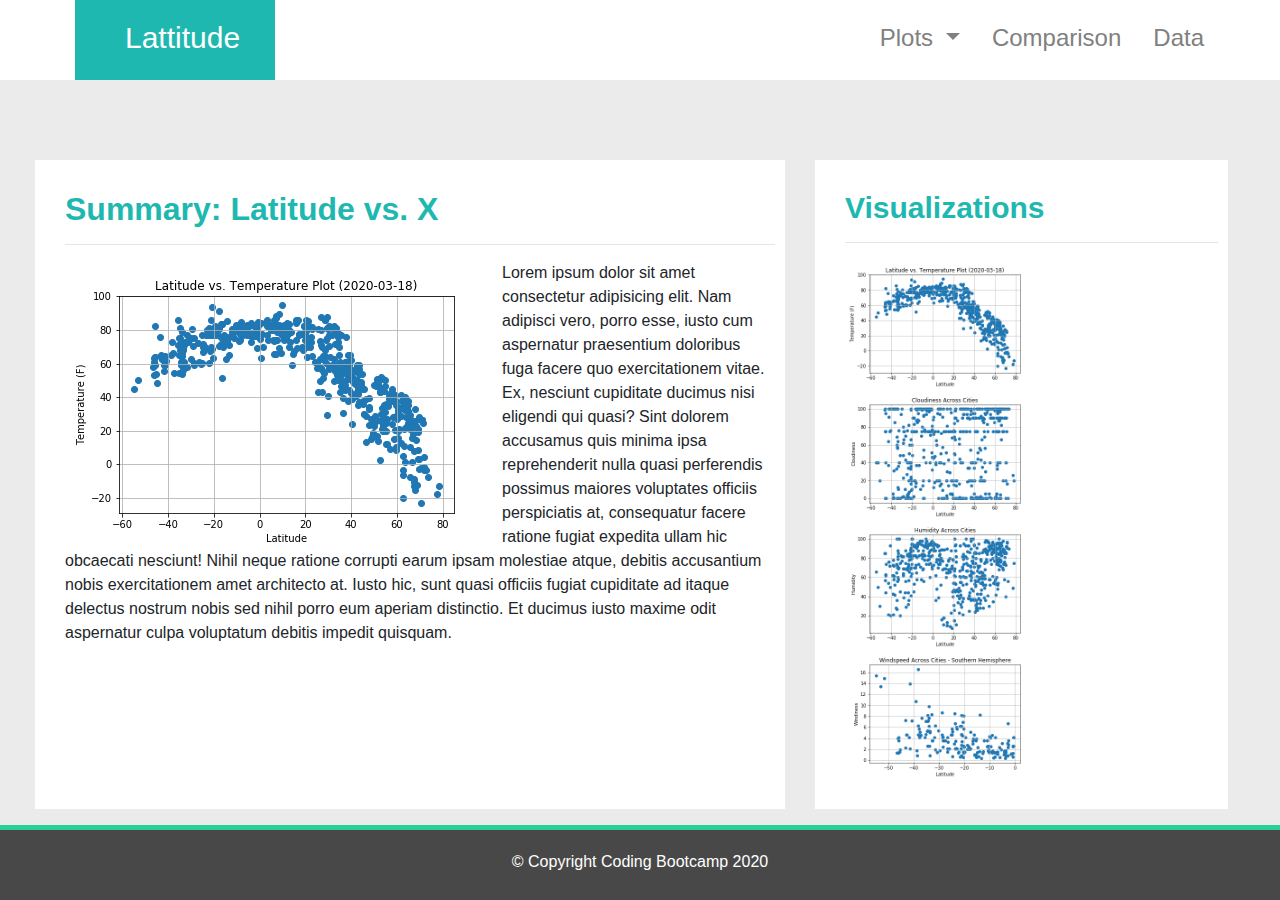
==== WebVisualizations/index.html @ ccc09d69 "initial web design upload" ====
<!DOCTYPE html>
<html lang="en">
  <head>
    <!-- Required meta tags -->
    <meta charset="utf-8" />
    <meta
      name="viewport"
      content="width=device-width, initial-scale=1, shrink-to-fit=no"
    />

    <!-- Bootstrap CSS -->
    <link
      rel="stylesheet"
      href="https://stackpath.bootstrapcdn.com/bootstrap/4.4.1/css/bootstrap.min.css"
      integrity="sha384-Vkoo8x4CGsO3+Hhxv8T/Q5PaXtkKtu6ug5TOeNV6gBiFeWPGFN9MuhOf23Q9Ifjh"
      crossorigin="anonymous"
    />
    <link rel="stylesheet" href="./css/main.css" />

    <title>Lattitude Visualizations</title>
  </head>

  <body>
    <div id="main-nav">
      <span id="logo">
        Lattitude
      </span>
      <ul class="nav justify-content-end nav-position">
        <li class="nav-item dropdown">
          <a
            class="nav-link dropdown-toggle grey-txt"
            href="#"
            id="navbarDropdown"
            role="button"
            data-toggle="dropdown"
            aria-haspopup="true"
            aria-expanded="false"
          >
            Plots
          </a>
          <div class="dropdown-menu" aria-labelledby="navbarDropdown">
            <a class="dropdown-item" href="#">Temp By City</a>
            <a class="dropdown-item" href="#">Humidity by City</a>
            <div class="dropdown-divider"></div>
            <a class="dropdown-item" href="#">Windspeed By City</a>
          </div>
        </li>
        <li class="nav-item">
          <a class="nav-link" href="#">Comparison</a>
        </li>
        <li class="nav-item">
          <a class="nav-link" href="#">Data</a>
        </li>
      </ul>
    </div>

    <div class="alt-container">
      <div class="row">
        <div class="col-summary">
          <h1 class="txt-summary">Summary: Latitude vs. X</h1>
          <hr />
          <img
            src="./img/LatitudevsTemperature.png"
            alt="Latitude vs. Temperature"
            class="img-float"
          />
          Lorem ipsum dolor sit amet consectetur adipisicing elit. Nam adipisci
          vero, porro esse, iusto cum aspernatur praesentium doloribus fuga
          facere quo exercitationem vitae. Ex, nesciunt cupiditate ducimus nisi
          eligendi qui quasi? Sint dolorem accusamus quis minima ipsa
          reprehenderit nulla quasi perferendis possimus maiores voluptates
          officiis perspiciatis at, consequatur facere ratione fugiat expedita
          ullam hic obcaecati nesciunt! Nihil neque ratione corrupti earum ipsam
          molestiae atque, debitis accusantium nobis exercitationem amet
          architecto at. Iusto hic, sunt quasi officiis fugiat cupiditate ad
          itaque delectus nostrum nobis sed nihil porro eum aperiam distinctio.
          Et ducimus iusto maxime odit aspernatur culpa voluptatum debitis
          impedit quisquam.
        </div>

        <div class="col-viz">
          <h1 class="txt-viz">Visualizations</h1>
          <hr />
          <img
            src="./img/LatitudevsTemperature.png"
            alt="Latitude vs. Temperature"
            class="img-sm"
          />
          <img
            src="./img/CloudinessAcrossCities.png"
            alt="Latitude vs. Cloudiness"
            class="img-sm"
          />
          <img
            src="./img/HumidityAcrossCities.png"
            alt="Latitude vs. Humidity"
            class="img-sm"
          />
          <img src="./img/WindinessAcrossCities.png" alt="Latitude vs.
          Windiness" class="img-sm"
        </div>
      </div>
    </div>

    <footer>
      &copy; Copyright Coding Bootcamp 2020
    </footer>

    <!-- Optional JavaScript -->
    <!-- jQuery first, then Popper.js, then Bootstrap JS -->
    <script
      src="https://code.jquery.com/jquery-3.4.1.slim.min.js"
      integrity="sha384-J6qa4849blE2+poT4WnyKhv5vZF5SrPo0iEjwBvKU7imGFAV0wwj1yYfoRSJoZ+n"
      crossorigin="anonymous"
    ></script>
    <script
      src="https://cdn.jsdelivr.net/npm/popper.js@1.16.0/dist/umd/popper.min.js"
      integrity="sha384-Q6E9RHvbIyZFJoft+2mJbHaEWldlvI9IOYy5n3zV9zzTtmI3UksdQRVvoxMfooAo"
      crossorigin="anonymous"
    ></script>
    <script
      src="https://stackpath.bootstrapcdn.com/bootstrap/4.4.1/js/bootstrap.min.js"
      integrity="sha384-wfSDF2E50Y2D1uUdj0O3uMBJnjuUD4Ih7YwaYd1iqfktj0Uod8GCExl3Og8ifwB6"
      crossorigin="anonymous"
    ></script>
  </body>
</html>
---- WebVisualizations/css/main.css ----
body {
  background-color: rgb(235, 235, 235);
  height: 100%;
}

#main-nav {
  height: 80px;
  background-color: white;
  margin-left: 0;
}

#main-nav ul li a {
  display: inline-block;
  color: white;
  text-align: center;
  padding: 0 16px;
  text-decoration: none;
  font-size: x-large;
  color: gray;
}

#logo {
  padding-left: 50px;
  display: block;
  background-color: rgb(31, 184, 176);
  padding-top: 15px;
  padding-bottom: 20px;
  margin-top: 0px;
  height: 100%;
  width: 200px;
  color: white;
  font-size: 30px;
  margin-left: 75px;
}

.nav-position {
  position: relative;
  top: -60px;
  margin-right: 60px;
}

.alt-container {
  margin-top: 30px;
  margin-bottom: 30px;
  margin-left: 50px;
  margin-right: 10px;
  padding: 0;
}

.col-summary {
  width: 60%;
  background-color: white;
  margin: 50px 0 50px 0;
  padding: 30px 10px 30px 30px;
}
.txt-summary {
  color: rgb(31, 184, 176);
  font-size: 32px;
  font-weight: bold;
}

.col-viz {
  width: 33%;
  background-color: white;
  margin: 50px auto 50px 30px;
  padding: 30px 10px 30px 30px;
}

.txt-viz {
  color: rgb(31, 184, 176);
  font-size: 30px;
  font-weight: bold;
}

.img-float {
  float: left;
  padding: 0 5px 0 0;
}

.img-sm {
  padding-right: 0;
  padding-left: 0;
  margin-right: 0;
  padding-right: 5px;
  width: 200px;
}

.img-lg {
  padding-right: 0;
  padding-left: 60px;
  margin: 60px;
  padding-right: 5px;
  width: 500px;
}

footer {
  position: fixed;
  left: 0;
  bottom: 0;
  height: 75px;
  width: 100%;
  margin-top: 100px;
  margin-left: 0;
  padding-left: 0;
  background-color: rgb(73, 72, 72);
  color: white;
  border-top-style: solid;
  border-top-color: rgb(44, 206, 152);
  border-top-width: 5px;
  padding-top: 20px;
  text-align: center;
}

.title-txt {
  color: rgb(31, 184, 176);
  font-size: 40px;
  font-weight: bold;
}

.subtitle-txt {
  color: rgb(31, 184, 176);
  font-size: 30px;
  font-weight: bold;
  margin-left: 150px;
  margin-right: 0;
  margin-top: 30px;
  margin-bottom: 0;
  width: 400px;
  display: inline-block;
  float: none;
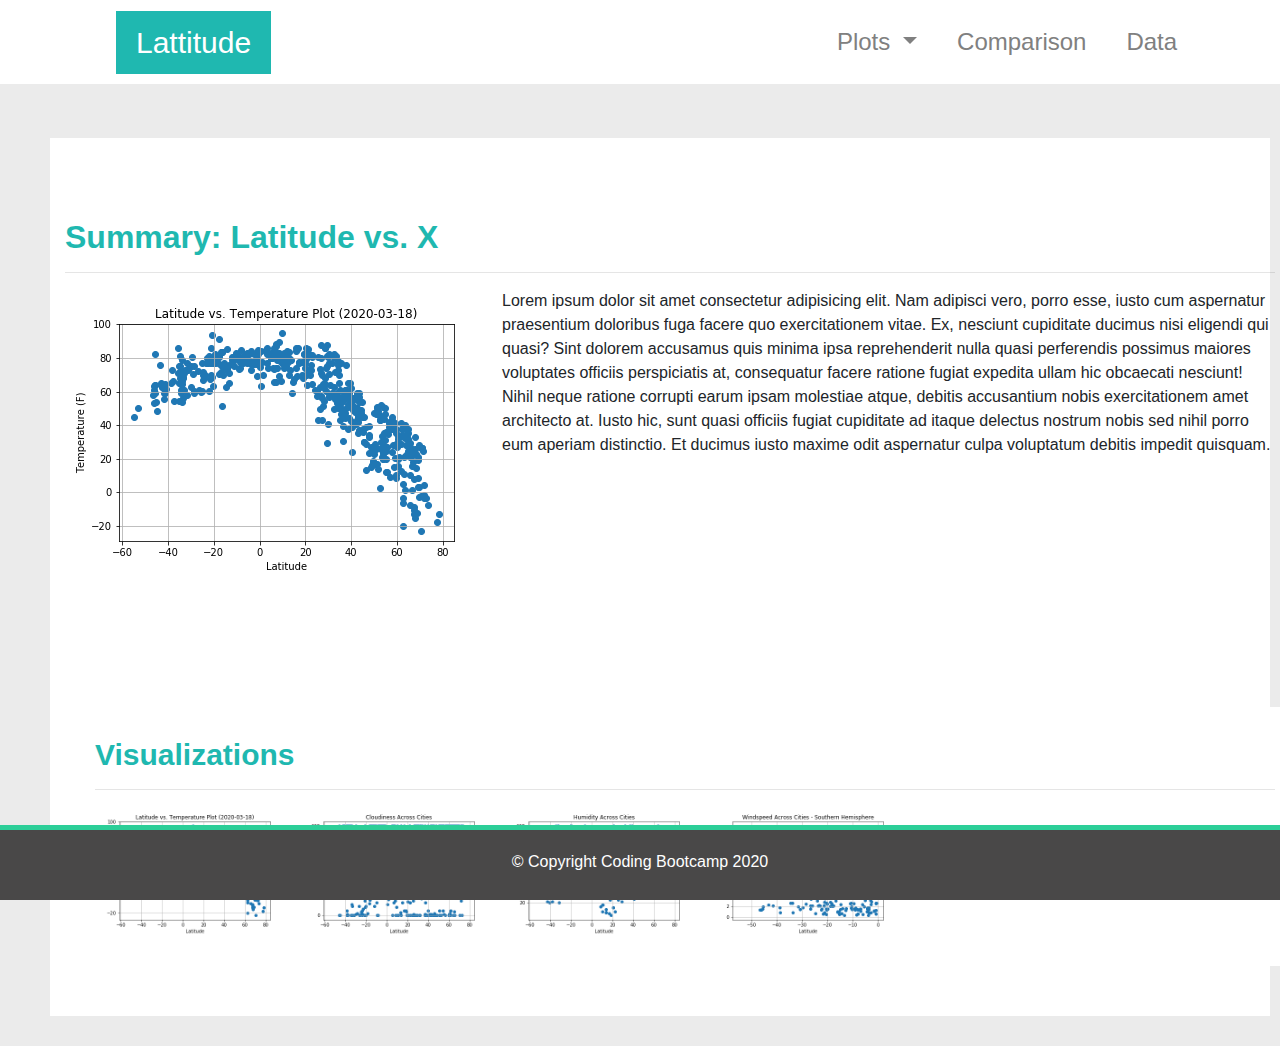
==== commit 77949262: "refactored main.css" ====
--- a/WebVisualizations/index.html
+++ b/WebVisualizations/index.html
@@ -21,38 +21,58 @@
   </head>
 
   <body>
-    <div id="main-nav">
-      <span id="logo">
-        Lattitude
-      </span>
-      <ul class="nav justify-content-end nav-position">
-        <li class="nav-item dropdown">
-          <a
-            class="nav-link dropdown-toggle grey-txt"
-            href="#"
-            id="navbarDropdown"
-            role="button"
-            data-toggle="dropdown"
-            aria-haspopup="true"
-            aria-expanded="false"
-          >
-            Plots
-          </a>
-          <div class="dropdown-menu" aria-labelledby="navbarDropdown">
-            <a class="dropdown-item" href="#">Temp By City</a>
-            <a class="dropdown-item" href="#">Humidity by City</a>
-            <div class="dropdown-divider"></div>
-            <a class="dropdown-item" href="#">Windspeed By City</a>
-          </div>
-        </li>
-        <li class="nav-item">
-          <a class="nav-link" href="#">Comparison</a>
-        </li>
-        <li class="nav-item">
-          <a class="nav-link" href="#">Data</a>
-        </li>
-      </ul>
-    </div>
+    <nav class="navbar navbar-expand-md bg-white navbar-light">
+      <a class="navbar-brand" href="index.html"
+        ><span id="logo">Lattitude</span></a
+      >
+      <button
+        class="navbar-toggler"
+        type="button"
+        data-toggle="collapse"
+        data-target="#collapsibleNavbar"
+      >
+        <span class="navbar-toggler-icon"></span>
+      </button>
+      <div class="collapse navbar-collapse" id="collapsibleNavbar">
+        <ul class="nav justify-content-end">
+          <li class="nav-item dropdown">
+            <a
+              class="nav-link dropdown-toggle grey-txt"
+              href="#"
+              id="navbarDropdown"
+              role="button"
+              data-toggle="dropdown"
+              aria-haspopup="true"
+              aria-expanded="false"
+            >
+              Plots
+            </a>
+            <div class="dropdown-menu" aria-labelledby="navbarDropdown">
+              <a class="dropdown-item" href="./max-temp.html">Temp By City</a>
+              <div class="dropdown-divider"></div>
+              <a class="dropdown-item" href="./max-humidity.html"
+                >Humidity by City</a
+              >
+              <div class="dropdown-divider"></div>
+              <a class="dropdown-item" href="./max-windiness.html"
+                >Windspeed By City</a
+              >
+              <div class="dropdown-divider"></div>
+              <a class="dropdown-item" href="./max-cloudiness.html"
+                >Cloudiness By City</a
+              >
+            </div>
+          </li>
+          <li class="nav-item justify-content-end">
+            <a class="nav-link" href="./comparison.html">Comparison</a>
+          </li>
+          <li class="nav-item justify-content-end">
+            <a class="nav-link" href="./data.html">Data</a>
+          </li>
+        </ul>
+      </div>
+    </nav>
+    <br />
 
     <div class="alt-container">
       <div class="row">
--- a/WebVisualizations/css/main.css
+++ b/WebVisualizations/css/main.css
@@ -3,53 +3,53 @@
   height: 100%;
 }
 
-#main-nav {
-  height: 80px;
-  background-color: white;
-  margin-left: 0;
-}
-
-#main-nav ul li a {
-  display: inline-block;
-  color: white;
+nav a {
+  padding: 15px 40px 15px 40px;
+  font-size: x-large;
+}
+
+#collapsibleNavbar ul {
+  width: 95%;
+  padding-left: 10px;
+}
+
+#collapsibleNavbar ul li a {
   text-align: center;
-  padding: 0 16px;
   text-decoration: none;
   font-size: x-large;
   color: gray;
+  padding: 16px 40px 16px 0px;
 }
 
 #logo {
-  padding-left: 50px;
-  display: block;
   background-color: rgb(31, 184, 176);
-  padding-top: 15px;
-  padding-bottom: 20px;
+  padding: 15px 20px 15px 20px;
   margin-top: 0px;
   height: 100%;
-  width: 200px;
   color: white;
   font-size: 30px;
-  margin-left: 75px;
-}
-
-.nav-position {
-  position: relative;
-  top: -60px;
-  margin-right: 60px;
+  margin-left: 60px;
 }
 
 .alt-container {
+  height: 100%;
   margin-top: 30px;
   margin-bottom: 30px;
   margin-left: 50px;
   margin-right: 10px;
   padding: 0;
-}
-
+  background-color: white;
+}
+
+.tbl-container {
+  height: 100%;
+  background-color: white;
+  margin-top: 30px;
+  padding-left: 30px;
+  padding-right: 30px;
+}
 .col-summary {
   width: 60%;
-  background-color: white;
   margin: 50px 0 50px 0;
   padding: 30px 10px 30px 30px;
 }
@@ -113,8 +113,10 @@
 
 .title-txt {
   color: rgb(31, 184, 176);
-  font-size: 40px;
-  font-weight: bold;
+  font-size: 36px;
+  font-weight: bold;
+  margin-bottom: 30px;
+  padding: 60px 0 0 10px;
 }
 
 .subtitle-txt {
@@ -128,3 +130,103 @@
   width: 400px;
   display: inline-block;
   float: none;
+}
+.add-padding {
+  padding-left: 30px;
+  padding-right: 30px;
+}
+
+.clr {
+  clear: right;
+}
+
+@media (max-width: 1376px) {
+  .alt-container {
+    height: 100%;
+    margin-top: 30px;
+    margin-bottom: 30px;
+    margin-left: 50px;
+    margin-right: 10px;
+    padding: 0;
+    background-color: white;
+  }
+  .col-summary {
+    width: 100%;
+    margin: 50px 0 50px 0;
+    padding: 30px 10px 30px 30px;
+  }
+  .col-viz {
+    width: 100%;
+    background-color: white;
+    margin: 50px auto 50px 30px;
+    padding: 30px 10px 30px 30px;
+  }
+}
+
+@media (max-width: 913px) {
+  .col-summary {
+    width: 100%;
+    margin: 50px 0 50px 0;
+    padding: 30px 10px 30px 30px;
+  }
+  .col-viz {
+    width: 70%;
+    background-color: white;
+    margin: 50px auto 50px 30px;
+    padding: 30px 10px 30px 30px;
+  }
+}
+
+@media (max-width: 767px) {
+  #collapsibleNavbar ul {
+    width: 95%;
+    padding-left: 10px;
+    display: list-item;
+  }
+
+  #collapsibleNavbar ul li a {
+    text-align: left;
+    text-decoration: none;
+    font-size: x-large;
+    color: gray;
+    padding: 16px 40px 16px 0px;
+  }
+  .dropdown-item {
+    margin-left: 30px;
+  }
+  .alt-container {
+    height: 100%;
+    margin-top: 20px;
+    margin-bottom: 20px;
+    margin-left: 10px;
+    margin-right: 10px;
+    padding: 10px;
+    background-color: white;
+  }
+  .img-sm {
+    padding-right: 0;
+    padding-left: 0;
+    margin-right: 0;
+    padding-right: 5px;
+    width: 100px;
+  }
+
+  img {
+    padding: 0;
+    margin: 10px;
+    width: 300px;
+  }
+}
+
+@media (max-width: 320px) {
+  img {
+    padding: 0;
+    margin: 10px;
+    width: 250px;
+  }
+  .img-lg {
+    padding: 0;
+    margin: 10px;
+    width: 250px;
+  }
+}
